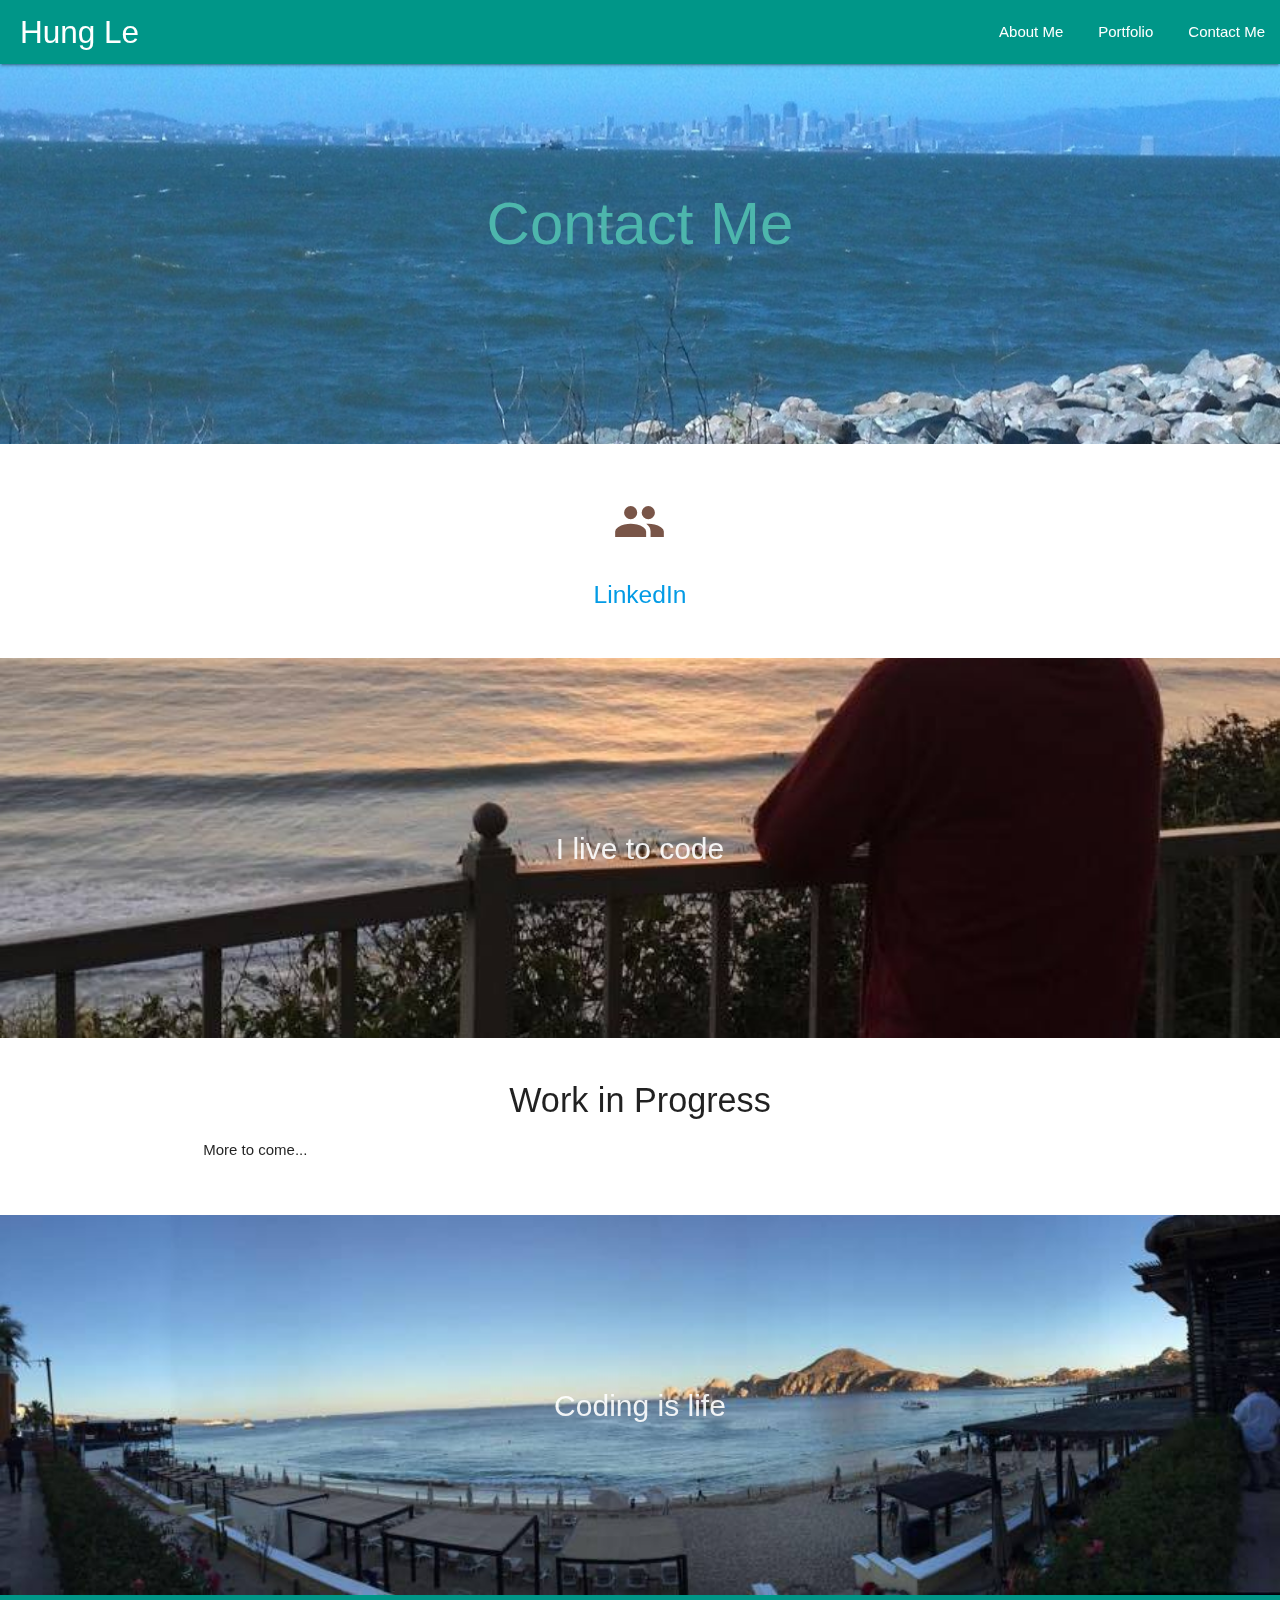
==== contactme.html @ c162aa57 "changed font size for mobile for titles. removed extra css file load at top of pages" ====
<!DOCTYPE html>
<html lang="en">
<head>
  <meta http-equiv="Content-Type" content="text/html; charset=UTF-8"/>
  <meta name="viewport" content="width=device-width, initial-scale=1"/>
  <title>Hung Le Portfolio</title>

  <!-- CSS  -->
  <link href="https://fonts.googleapis.com/icon?family=Material+Icons" rel="stylesheet">
  <link href="css/materialize.css" type="text/css" rel="stylesheet" media="screen,projection"/>
  <link href="css/style.css" type="text/css" rel="stylesheet" media="screen,projection"/>
</head>
<body>

  <nav>
    <div class="nav-wrapper">
      <a href="index.html" class="brand-logo">Hung Le</a>
      <a href="index.html" data-target="mobile-demo" class="sidenav-trigger"><i id="hamburger" class="material-icons">menu</i></a>
      <ul class="right hide-on-med-and-down">
        <li><a href="index.html">About Me</a></li>
        <li><a href="portfolio.html">Portfolio</a></li>
        <li><a href="contactme.html">Contact Me</a></li>
      </ul>
    </div>
  </nav>

  <ul class="sidenav" id="mobile-demo">
    <li><a href="index.html">About Me</a></li>
    <li><a href="portfolio.html">Portfolio</a></li>
    <li><a href="contactme.html">Contact me</a></li>
  </ul>
         

  <div id="index-banner" class="parallax-container">
    <div class="section no-pad-bot">
      <div class="container">
        <!-- <br><br> -->
        <h1 class="page-name">Contact Me</h1>
        <!-- <div class="row center">
          <h5 class="header col s12 light">A modern responsive front-end framework based on Material Design</h5>
        </div> -->
        <!-- <div class="row center">
          <a href="http://materializecss.com/getting-started.html" id="download-button" class="btn-large waves-effect waves-light teal lighten-1">Get Started</a>
        </div> -->
        <!-- <br><br> -->

      </div>
    </div>
    <div class="parallax"><img src="images/Bay Water.jpg" alt="Bay Water"></div>
  </div>


  <div class="container">
    <div class="section">

      <!--   Icon Section   -->
      <div class="row">
        <div class="col s12 m4">
          <!-- <div class="icon-block">
            <h2 class="center brown-text"><i class="material-icons">flash_on</i></h2>
            <h5 class="center">Contact info coming</h5>

            <p class="light">

            </p>
          </div> -->
        </div>

        <div class="col s12 m4">
          <div class="icon-block">
            <h2 class="center brown-text"><i class="material-icons"><a id="linked-icon"  href="https://www.linkedin.com/in/hung-le-686920bb/" target="_blank">group</a></i></h2>
            <h5 class="center"><a href="https://www.linkedin.com/in/hung-le-686920bb/" target="_blank">LinkedIn</a></h5>

            <p class="light">
              
            </p>
          </div>
        </div>

        <div class="col s12 m4">
          <!-- <div class="icon-block">
            <h2 class="center brown-text"><i class="material-icons">settings</i></h2>
            <h5 class="center">Resume coming</h5>

            <p class="light">
              
            </p>
          </div> -->
        </div>
      </div>

    </div>
  </div>


  <div class="parallax-container valign-wrapper">
    <div class="section no-pad-bot">
      <div class="container">
        <div class="row center">
          <h5 class="header col s12 light">I live to code</h5>
        </div>
      </div>
    </div>
    <div class="parallax"><img src="images/Sunset.jpg" alt="Sunset"></div>
  </div>

  <div class="container">
    <div class="section">

      <div class="row">
        <div class="col s12 center">
          <h3><i class="mdi-content-send brown-text"></i></h3>
          <h4>Work in Progress</h4>
          <p class="left-align light">More to come...</p>
        </div>
      </div>

    </div>
  </div>


  <div class="parallax-container valign-wrapper">
    <div class="section no-pad-bot">
      <div class="container">
        <div class="row center">
          <h5 class="header col s12 light">Coding is life</h5>
        </div>
      </div>
    </div>
    <div class="parallax"><img src="images/Beach.jpg" alt="Beach"></div>
  </div>

  <footer class="page-footer teal">
    <!-- <div class="container">
      <div class="row">
        <div class="col l6 s12">
          <h5 class="white-text">Company Bio</h5>
          <p class="grey-text text-lighten-4">We are a team of college students working on this project like it's our full time job. Any amount would help support and continue development on this project and is greatly appreciated.</p>


        </div>
        <div class="col l3 s12">
          <h5 class="white-text">Settings</h5>
          <ul>
            <li><a class="white-text" href="#!">Link 1</a></li>
            <li><a class="white-text" href="#!">Link 2</a></li>
            <li><a class="white-text" href="#!">Link 3</a></li>
            <li><a class="white-text" href="#!">Link 4</a></li>
          </ul>
        </div>
        <div class="col l3 s12">
          <h5 class="white-text">Connect</h5>
          <ul>
            <li><a class="white-text" href="#!">Link 1</a></li>
            <li><a class="white-text" href="#!">Link 2</a></li>
            <li><a class="white-text" href="#!">Link 3</a></li>
            <li><a class="white-text" href="#!">Link 4</a></li>
          </ul>
        </div>
      </div>
    </div>
    <div class="footer-copyright">
      <div class="container">
      Made by <a class="brown-text text-lighten-3" href="http://materializecss.com">Materialize</a>
      </div>
    </div> -->
  </footer>


  <!--  Scripts-->
  <script src="https://code.jquery.com/jquery-2.1.1.min.js"></script>
  <script src="javascript/materialize.js"></script>
  <script src="javascript/init.js"></script>
  <script type="text/javascript" src="javascript/javascript.js"></script>

  </body>
</html>
---- css/style.css ----
/* Custom Stylesheet */
/**
 * Use this file to override Materialize files so you can update
 * the core Materialize files in the future
 *
 * Made By MaterializeCSS.com
 */

nav ul a,
nav .brand-logo {
  color: white;
  padding-left: 20px;
}

p {
  line-height: 2rem;
}

.sidenav-trigger {
  color: #26a69a;
}

.parallax-container {
  min-height: 380px;
  line-height: 0;
  height: auto;
  color: rgba(255,255,255,.9);
}
  .parallax-container .section {
    width: 100%;
  }

.icon-block {
  padding: 0 15px;
}
.icon-block .material-icons {
  font-size: inherit;
}

footer.page-footer {
  margin: 0;
}

.nav-wrapper {
  background-color: #009688;
}

.work {
  position: relative;
  float: left;
  width: 274px;
  margin: 20px 0 25px;
  overflow: auto;
}

.work:nth-child(even) {
  margin-right: 40px;
}

.work img {
  width: 100%;
  border: 0 none;
  opacity: 0.8;
}

.work h3 {
  position: absolute;
  bottom: 20px;
  width: 100%;
  padding: 15px;
  margin-bottom: 0;
  line-height: 0px;
  color: #ffffff;
  text-align: center;
  background: #4aaaa5;
  border-bottom: 0;
}

.page-name {
  padding-top: 70px;
  font-size: 60px;
  display: block;
  text-align: center;
  color: #4db6ac;
}

.header {
  font-size: 30px;
}

#linked-icon {
  color: #795548;
}

#hamburger {
  color: white;
}



/* Media Settings */
@media only screen and (max-width : 992px) {
  .parallax-container .section {
    position: absolute;
    top: 40%;
  }
  #index-banner .section {
    top: 10%;
  }
  .col-lg-4 {
    display: inline-block;
    margin-left: 30%;
    margin-right: 30%;
  }
  .page-name {
    font-size: 50px;
  }
}

@media only screen and (max-width : 600px) {
  #index-banner .section {
    top: 0;
  }
  .col-lg-4 {
    display: inline-block;
    margin-left: 20%;
    margin-right: 20%;
  }
  .page-name {
    font-size: 40px;
  }
}
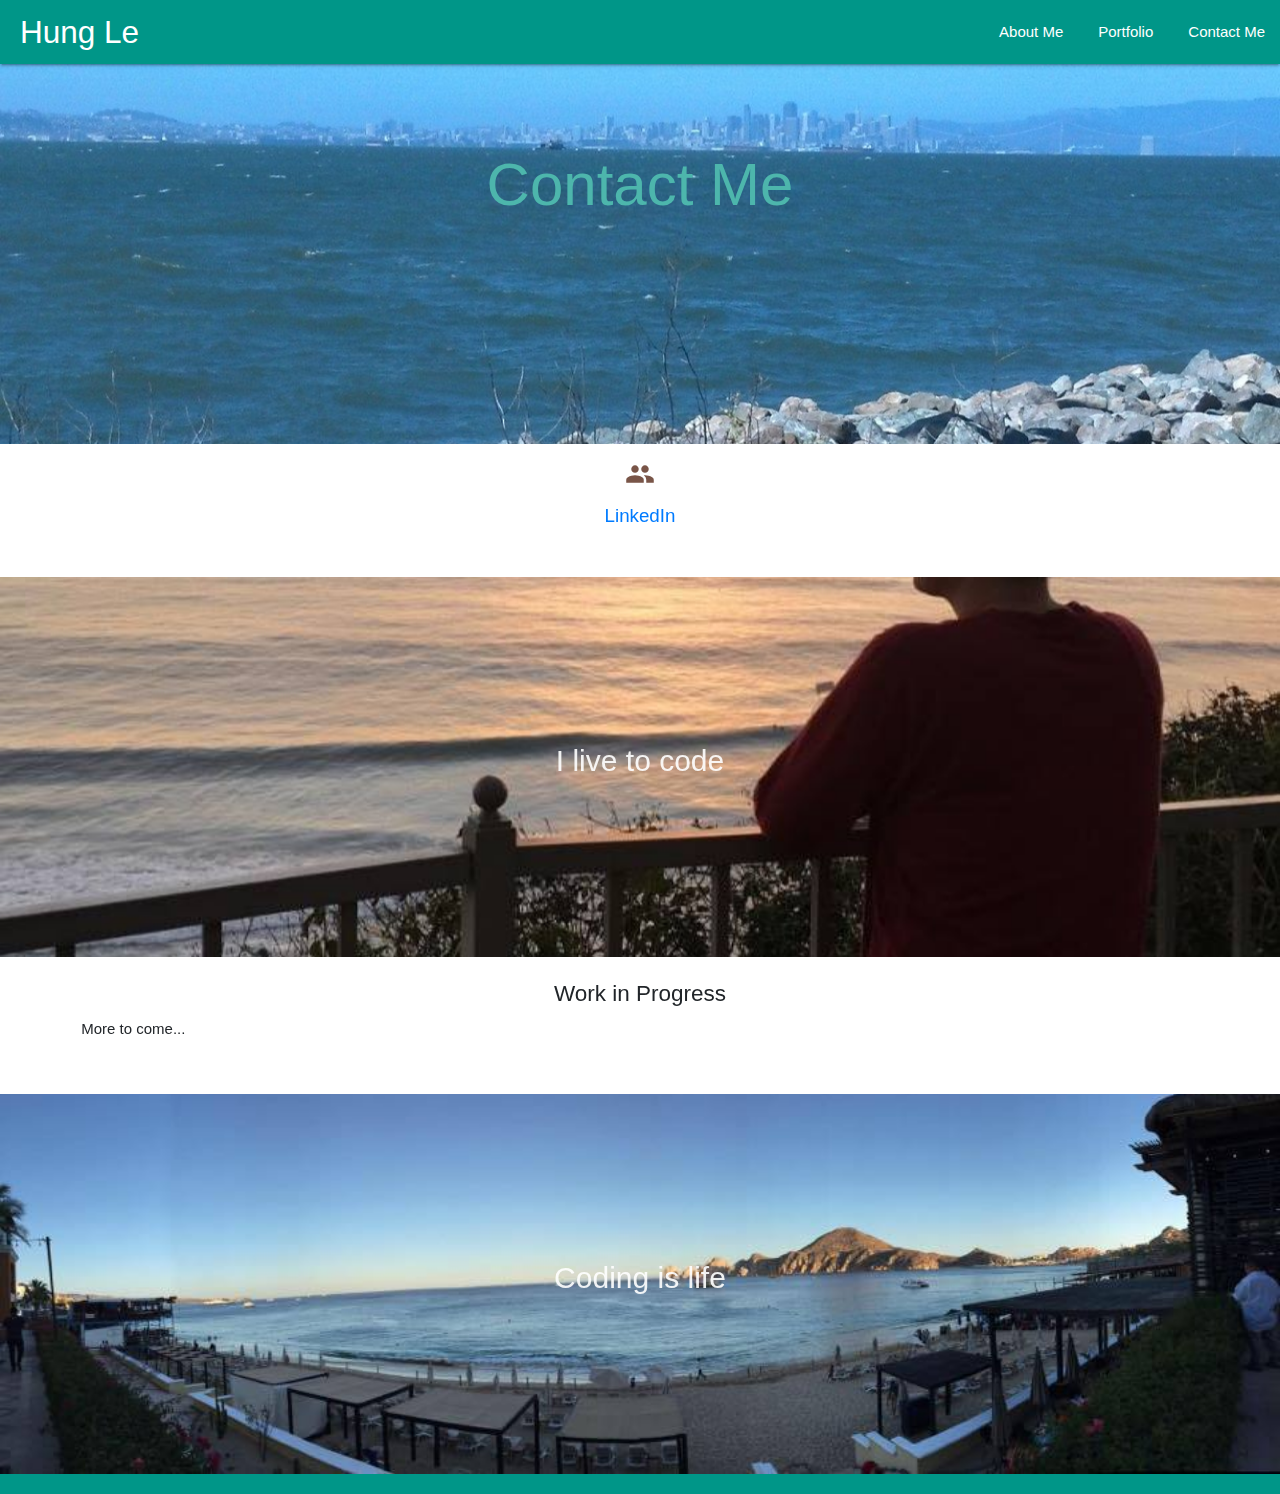
==== commit 280c213a: "added bootstrap CSS link to index and contact pages" ====
--- a/contactme.html
+++ b/contactme.html
@@ -8,6 +8,7 @@
   <!-- CSS  -->
   <link href="https://fonts.googleapis.com/icon?family=Material+Icons" rel="stylesheet">
   <link href="css/materialize.css" type="text/css" rel="stylesheet" media="screen,projection"/>
+  <link rel="stylesheet" href="https://stackpath.bootstrapcdn.com/bootstrap/4.4.1/css/bootstrap.min.css" integrity="sha384-Vkoo8x4CGsO3+Hhxv8T/Q5PaXtkKtu6ug5TOeNV6gBiFeWPGFN9MuhOf23Q9Ifjh" crossorigin="anonymous">
   <link href="css/style.css" type="text/css" rel="stylesheet" media="screen,projection"/>
 </head>
 <body>
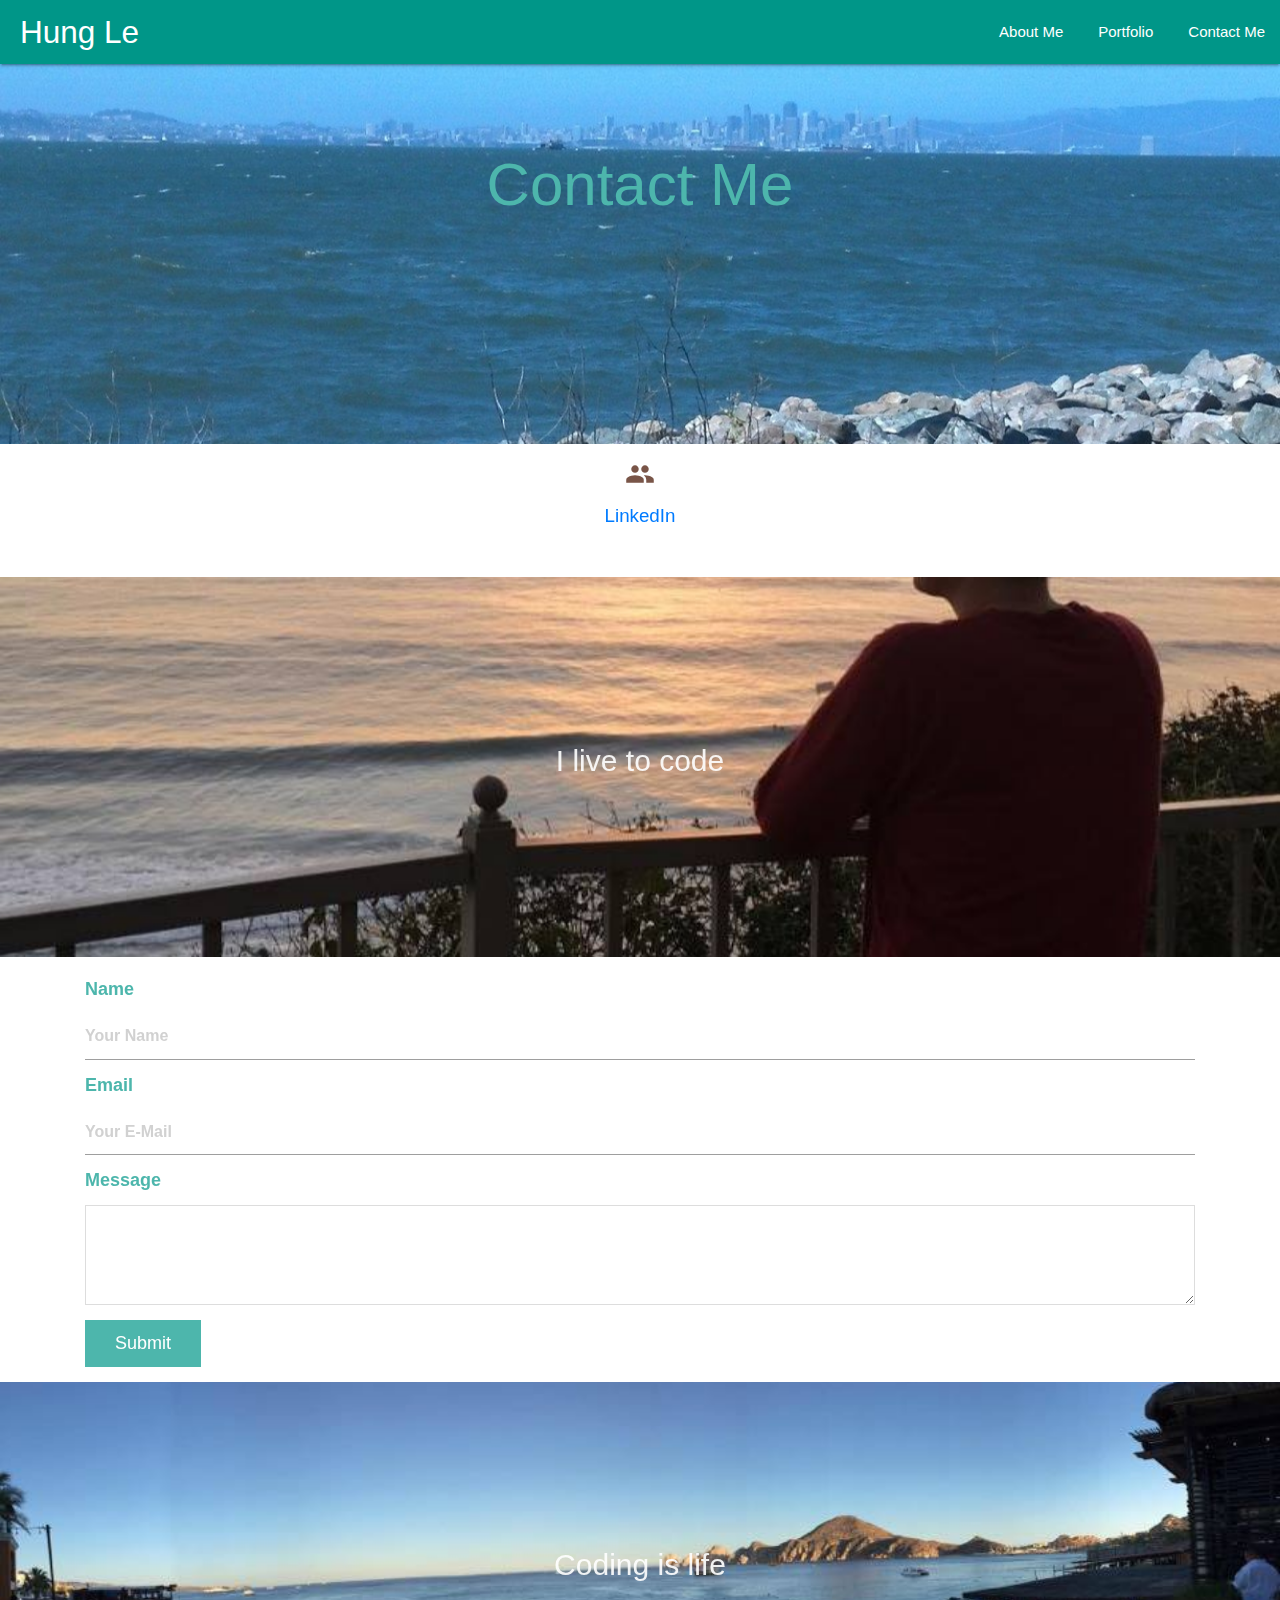
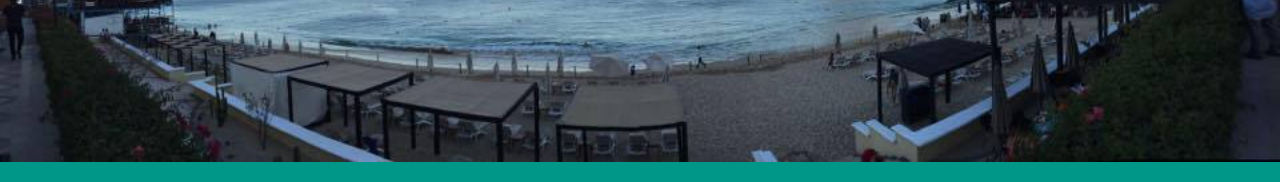
==== commit d6f48b00: "added resume and about me paragraph to about me page" ====
--- a/contactme.html
+++ b/contactme.html
@@ -108,13 +108,23 @@
   <div class="container">
     <div class="section">
 
-      <div class="row">
-        <div class="col s12 center">
-          <h3><i class="mdi-content-send brown-text"></i></h3>
-          <h4>Work in Progress</h4>
-          <p class="left-align light">More to come...</p>
-        </div>
-      </div>
+      <form id="contact-form">
+        <ul>
+          <li>
+            <label for="name">Name</label>
+            <input type="text" id="name" name="name" placeholder="Your Name" required="required">
+          </li>
+          <li>
+            <label for="email">Email</label>
+            <input type="email" id="email" name="email" placeholder="Your E-Mail" required="required">
+          </li>
+          <li>
+            <label for="message">Message</label>
+            <textarea id="message" name="message" required="required"></textarea>
+          </li>
+        </ul>
+        <input type="submit">
+      </form>
 
     </div>
   </div>
--- a/css/style.css
+++ b/css/style.css
@@ -95,7 +95,48 @@
 #hamburger {
   color: white;
 }
+/* 
+#contact-form ul {
+  margin-bottom: 20px;
+}
 
+#contact-form li {
+  margin-bottom: 10px;
+} */
+
+label,
+input[type=text],
+input[type=email],
+textarea {
+  display: block;
+  width: 100%;
+  font-size: 18px;
+  line-height: 34px;
+  color: #4db6ac;
+  font-weight: bold;
+}
+
+input[type=text],
+input[type=email],
+textarea {
+  height: 35px;
+  padding: 0 10px;
+  font-size: 14px;
+  border: 1px solid #dddddd;
+}
+
+textarea {
+  height: 100px;
+}
+
+input[type=submit] {
+  padding: 10px 30px;
+  font-size: 18px;
+  color: #ffffff;
+  cursor: pointer;
+  background: #4db6ac;
+  border: 0 none;
+}
 
 
 /* Media Settings */
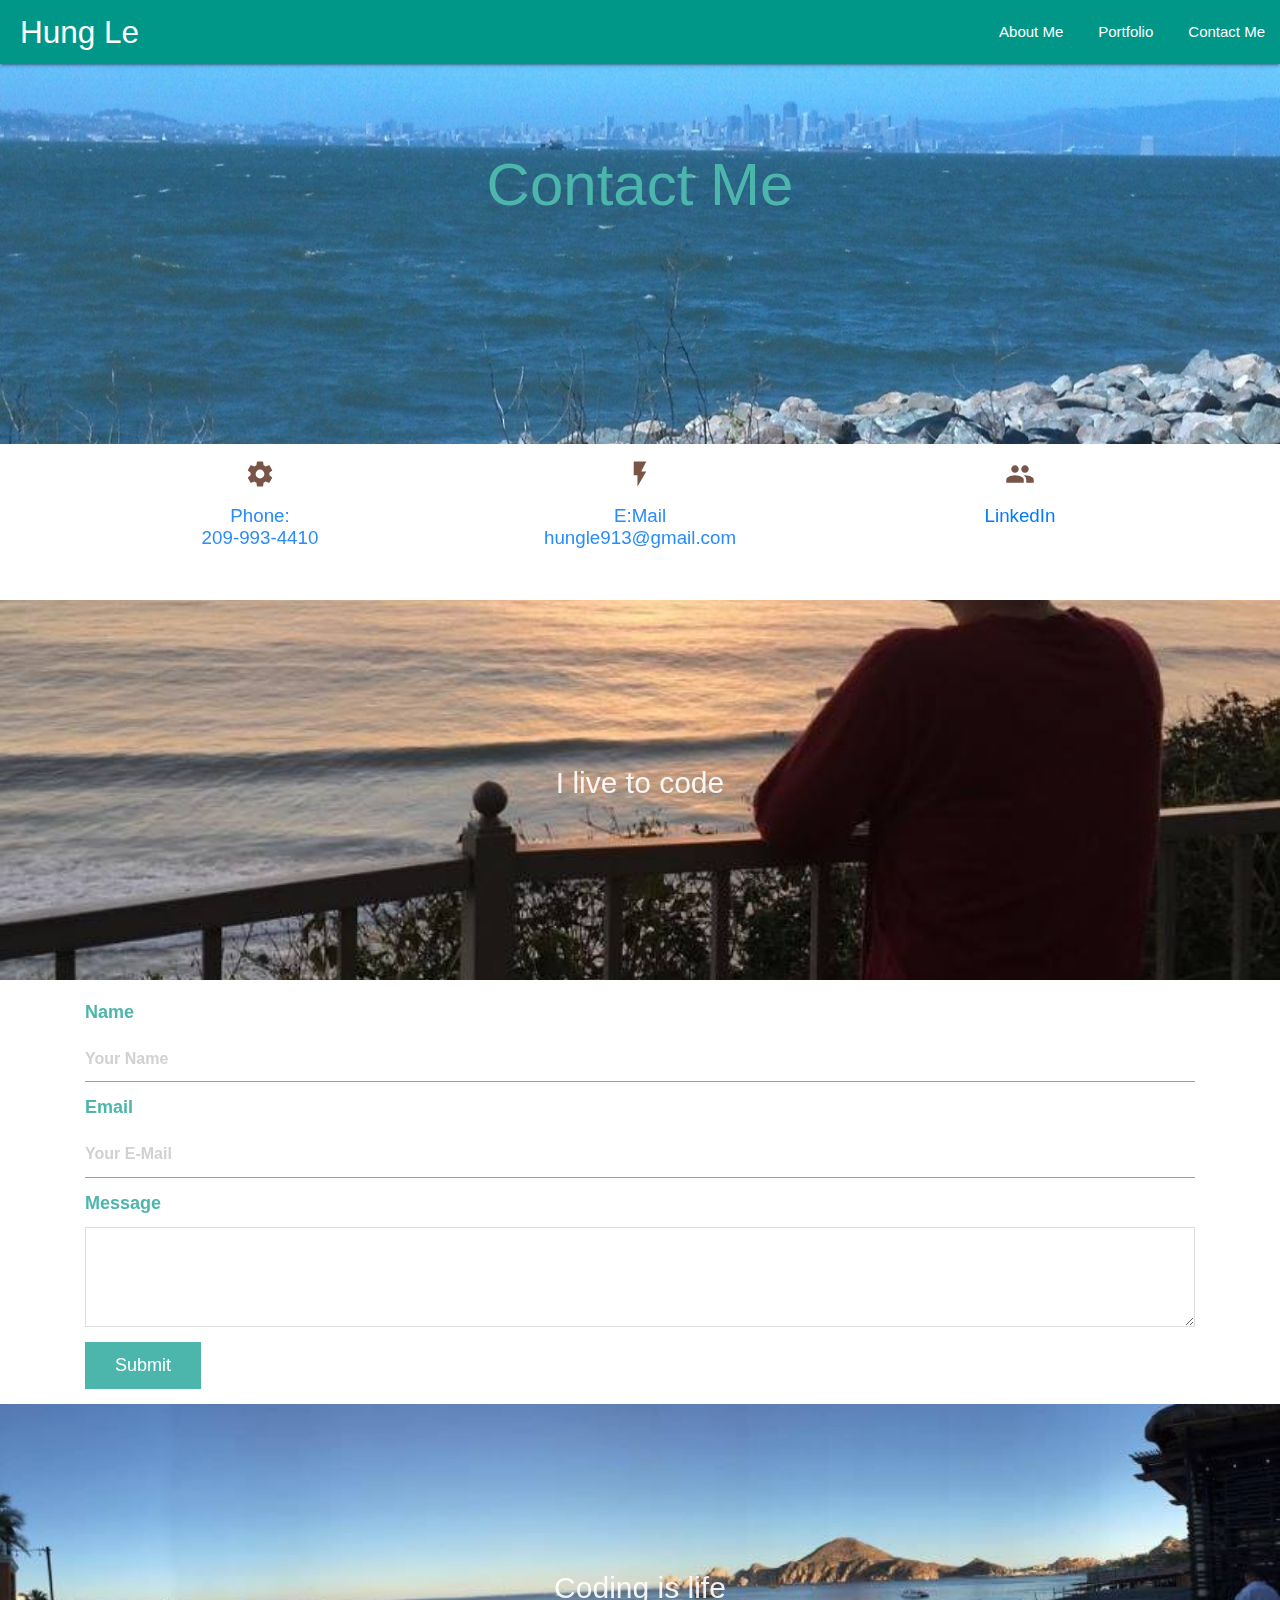
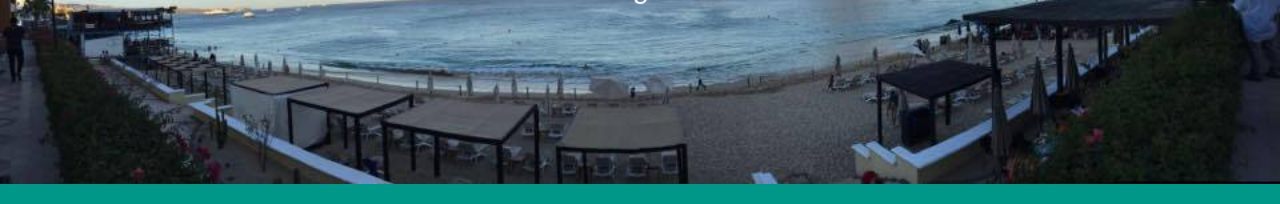
==== commit df6bd653: "added phone and e-mail to contact page." ====
--- a/contactme.html
+++ b/contactme.html
@@ -35,15 +35,8 @@
   <div id="index-banner" class="parallax-container">
     <div class="section no-pad-bot">
       <div class="container">
-        <!-- <br><br> -->
+
         <h1 class="page-name">Contact Me</h1>
-        <!-- <div class="row center">
-          <h5 class="header col s12 light">A modern responsive front-end framework based on Material Design</h5>
-        </div> -->
-        <!-- <div class="row center">
-          <a href="http://materializecss.com/getting-started.html" id="download-button" class="btn-large waves-effect waves-light teal lighten-1">Get Started</a>
-        </div> -->
-        <!-- <br><br> -->
 
       </div>
     </div>
@@ -53,43 +46,38 @@
 
   <div class="container">
     <div class="section">
-
-      <!--   Icon Section   -->
       <div class="row">
         <div class="col s12 m4">
-          <!-- <div class="icon-block">
+          <div class="icon-block">
+            <h2 class="center brown-text"><i class="material-icons">settings</i></h2>
+            <h5 id="phone" class="center">Phone: <br> 209-993-4410</h5>
+      
+            <p class="light">
+                    
+            </p>
+          </div>
+        </div>
+
+        <div class="col s12 m4">
+          <div class="icon-block">
             <h2 class="center brown-text"><i class="material-icons">flash_on</i></h2>
-            <h5 class="center">Contact info coming</h5>
-
+            <h5 id="email" class="center">E:Mail <br> hungle913@gmail.com</h5>
             <p class="light">
-
             </p>
-          </div> -->
+          </div>
         </div>
 
         <div class="col s12 m4">
           <div class="icon-block">
             <h2 class="center brown-text"><i class="material-icons"><a id="linked-icon"  href="https://www.linkedin.com/in/hung-le-686920bb/" target="_blank">group</a></i></h2>
             <h5 class="center"><a href="https://www.linkedin.com/in/hung-le-686920bb/" target="_blank">LinkedIn</a></h5>
-
             <p class="light">
               
             </p>
           </div>
         </div>
 
-        <div class="col s12 m4">
-          <!-- <div class="icon-block">
-            <h2 class="center brown-text"><i class="material-icons">settings</i></h2>
-            <h5 class="center">Resume coming</h5>
-
-            <p class="light">
-              
-            </p>
-          </div> -->
-        </div>
       </div>
-
     </div>
   </div>
 
@@ -142,39 +130,7 @@
   </div>
 
   <footer class="page-footer teal">
-    <!-- <div class="container">
-      <div class="row">
-        <div class="col l6 s12">
-          <h5 class="white-text">Company Bio</h5>
-          <p class="grey-text text-lighten-4">We are a team of college students working on this project like it's our full time job. Any amount would help support and continue development on this project and is greatly appreciated.</p>
 
-
-        </div>
-        <div class="col l3 s12">
-          <h5 class="white-text">Settings</h5>
-          <ul>
-            <li><a class="white-text" href="#!">Link 1</a></li>
-            <li><a class="white-text" href="#!">Link 2</a></li>
-            <li><a class="white-text" href="#!">Link 3</a></li>
-            <li><a class="white-text" href="#!">Link 4</a></li>
-          </ul>
-        </div>
-        <div class="col l3 s12">
-          <h5 class="white-text">Connect</h5>
-          <ul>
-            <li><a class="white-text" href="#!">Link 1</a></li>
-            <li><a class="white-text" href="#!">Link 2</a></li>
-            <li><a class="white-text" href="#!">Link 3</a></li>
-            <li><a class="white-text" href="#!">Link 4</a></li>
-          </ul>
-        </div>
-      </div>
-    </div>
-    <div class="footer-copyright">
-      <div class="container">
-      Made by <a class="brown-text text-lighten-3" href="http://materializecss.com">Materialize</a>
-      </div>
-    </div> -->
   </footer>
 
 
--- a/css/style.css
+++ b/css/style.css
@@ -95,14 +95,14 @@
 #hamburger {
   color: white;
 }
-/* 
-#contact-form ul {
-  margin-bottom: 20px;
+
+#email {
+  color: #288BFF;
 }
 
-#contact-form li {
-  margin-bottom: 10px;
-} */
+#phone{
+  color: #288BFF;
+}
 
 label,
 input[type=text],
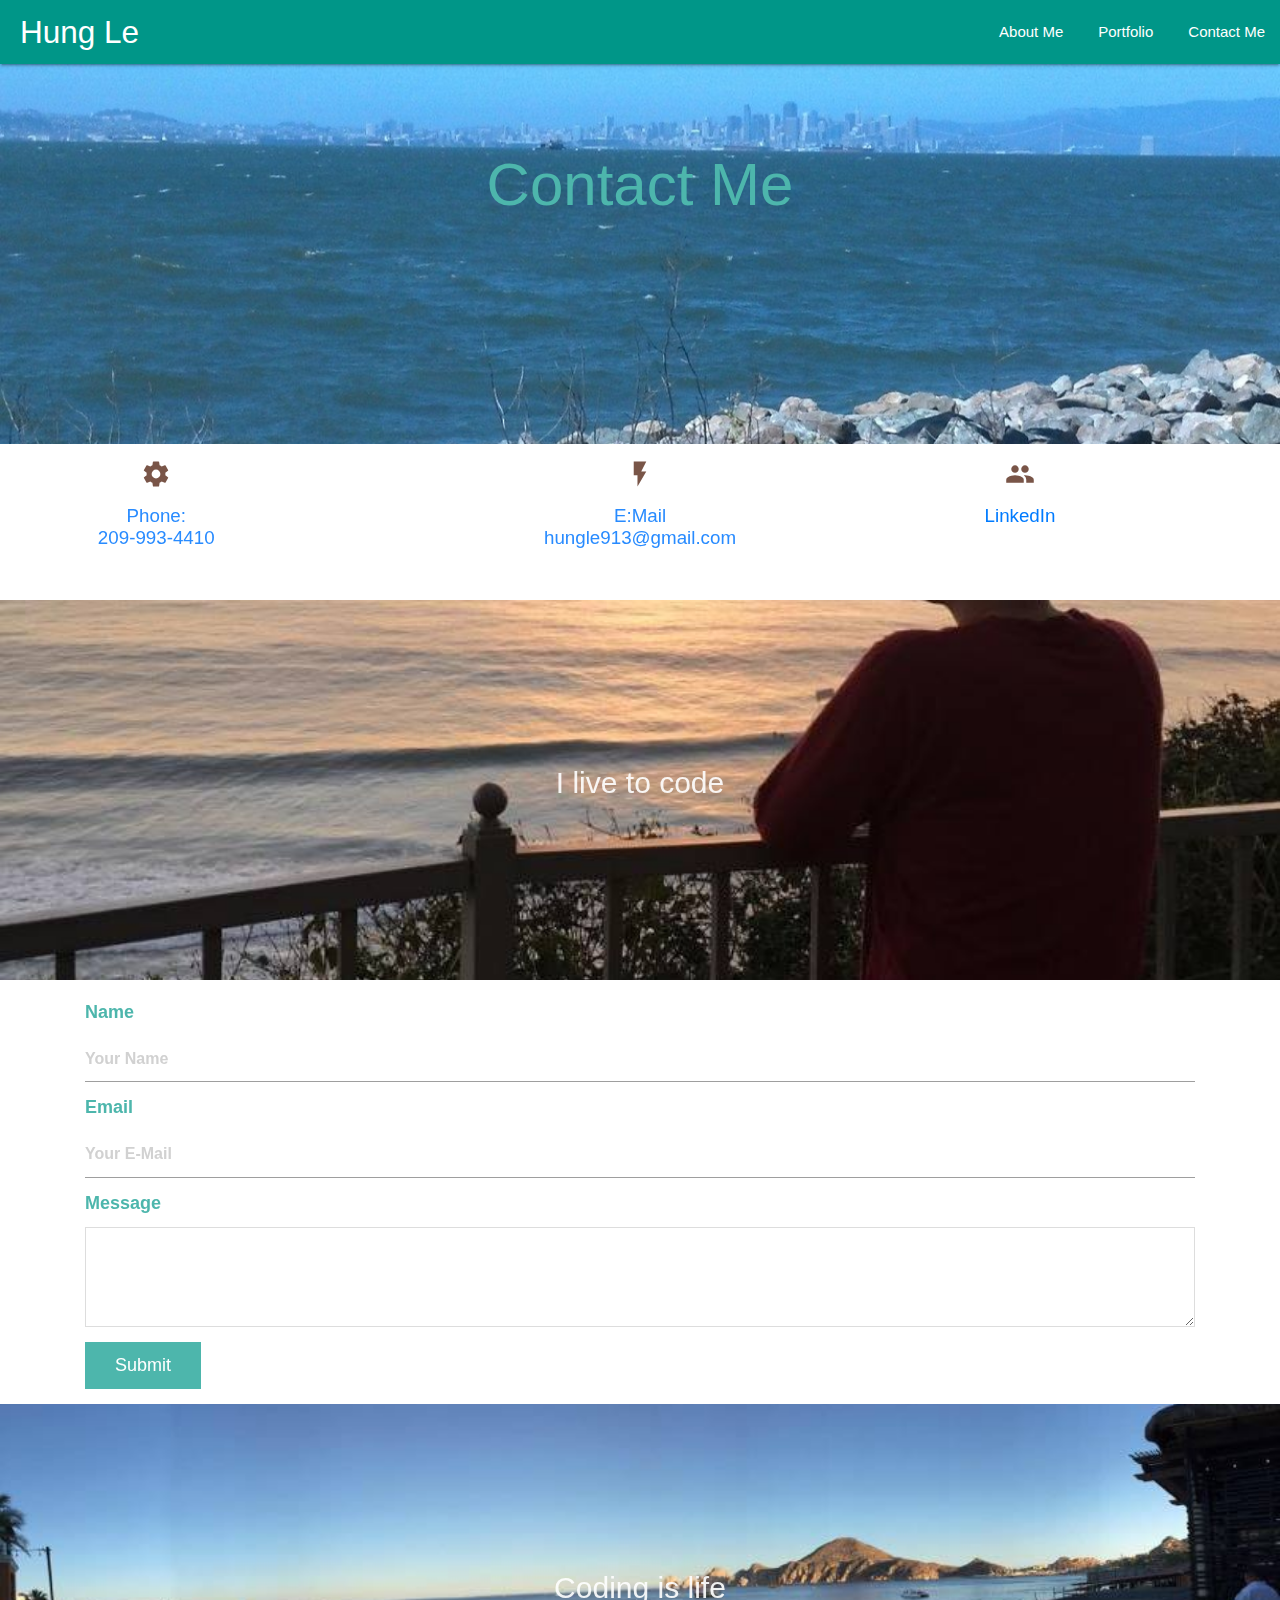
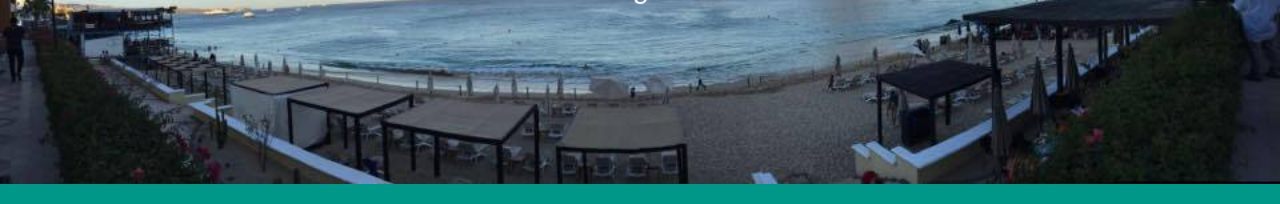
==== commit 04a86c5b: "adjusted width of phone number container for mobile" ====
--- a/contactme.html
+++ b/contactme.html
@@ -48,7 +48,7 @@
     <div class="section">
       <div class="row">
         <div class="col s12 m4">
-          <div class="icon-block">
+          <div id="phone-number" class="icon-block">
             <h2 class="center brown-text"><i class="material-icons">settings</i></h2>
             <h5 id="phone" class="center">Phone: <br> 209-993-4410</h5>
       
--- a/css/style.css
+++ b/css/style.css
@@ -104,6 +104,10 @@
   color: #288BFF;
 }
 
+#phone-number {
+  width: 150px;
+}
+
 label,
 input[type=text],
 input[type=email],
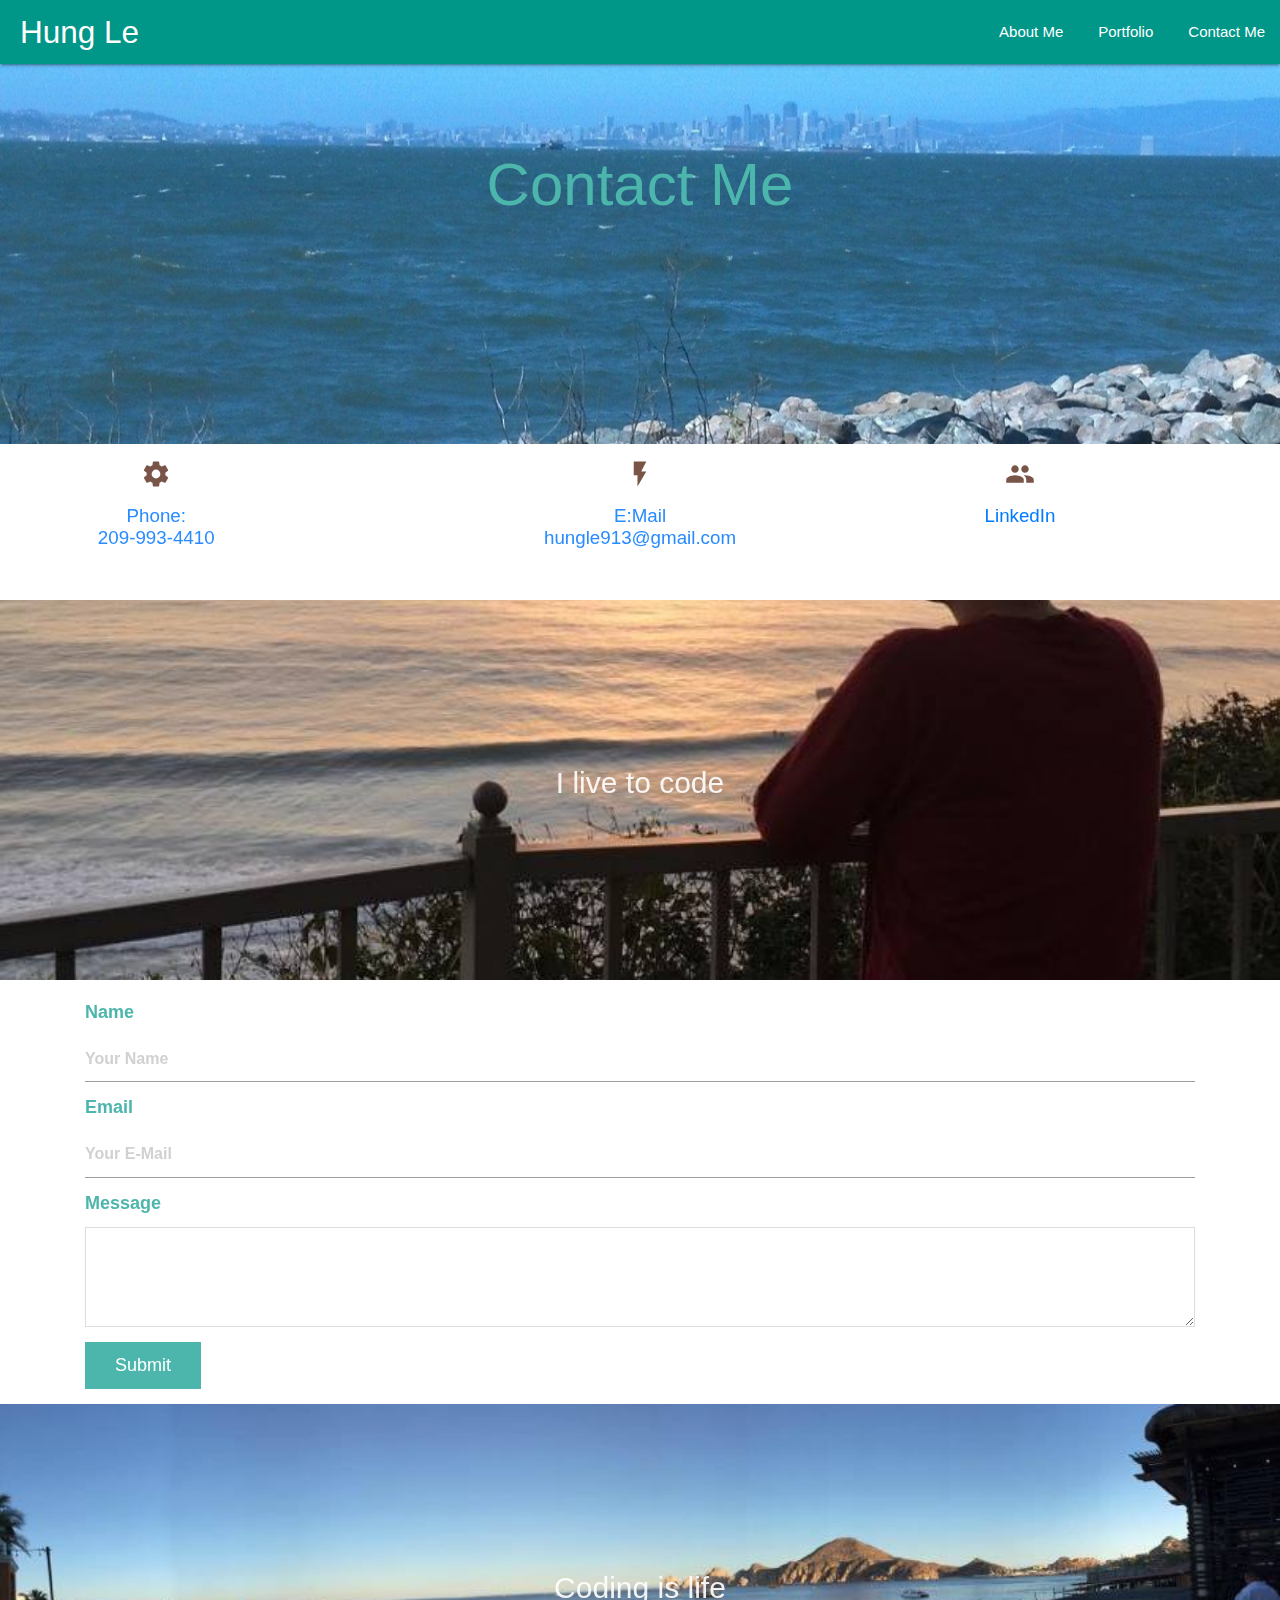
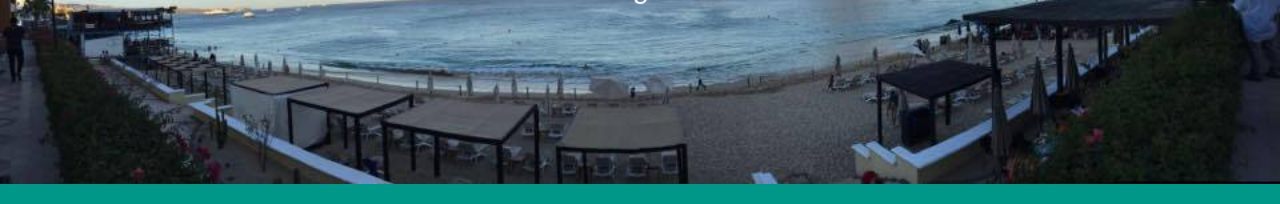
==== commit cb575840: "removed padding on icon block styling" ====
--- a/contactme.html
+++ b/contactme.html
@@ -47,7 +47,7 @@
   <div class="container">
     <div class="section">
       <div class="row">
-        <div class="col s12 m4">
+        <div class="col s12 m2">
           <div id="phone-number" class="icon-block">
             <h2 class="center brown-text"><i class="material-icons">settings</i></h2>
             <h5 id="phone" class="center">Phone: <br> 209-993-4410</h5>
--- a/css/style.css
+++ b/css/style.css
@@ -30,9 +30,6 @@
     width: 100%;
   }
 
-.icon-block {
-  padding: 0 15px;
-}
 .icon-block .material-icons {
   font-size: inherit;
 }
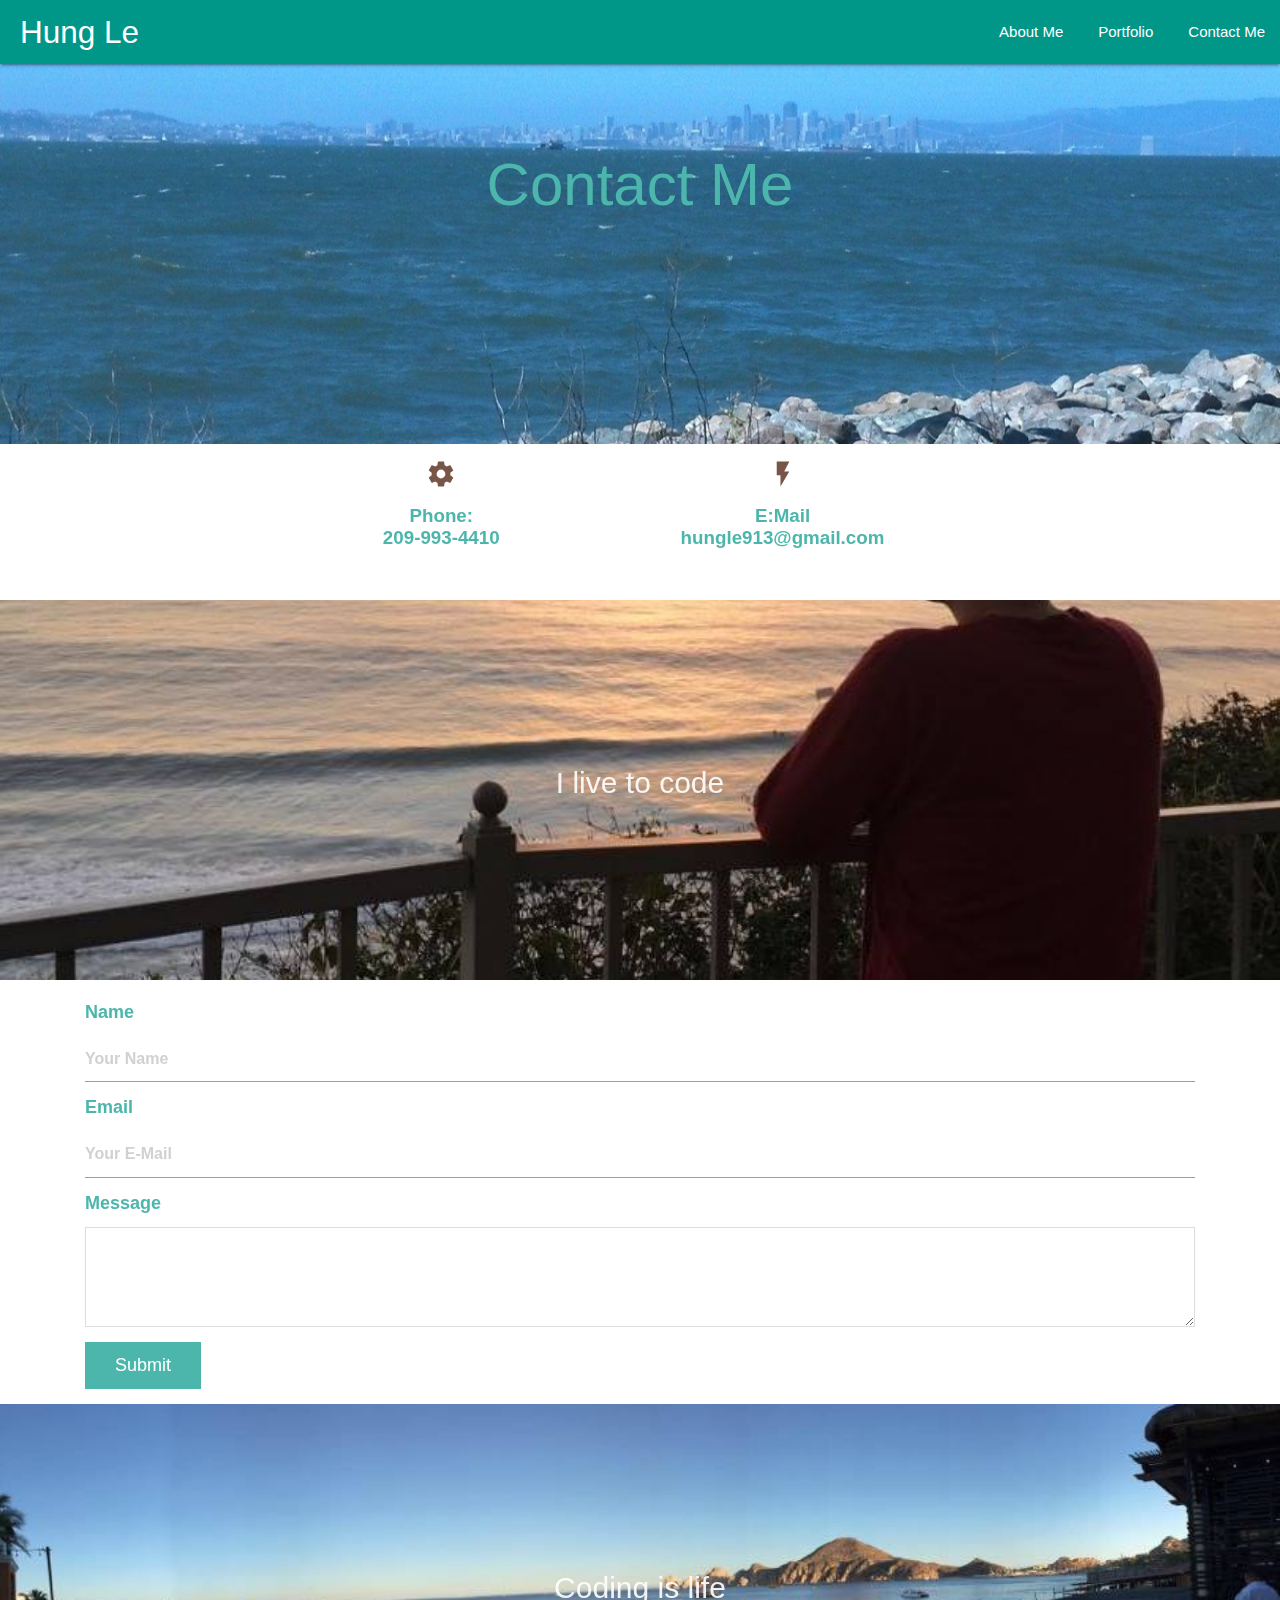
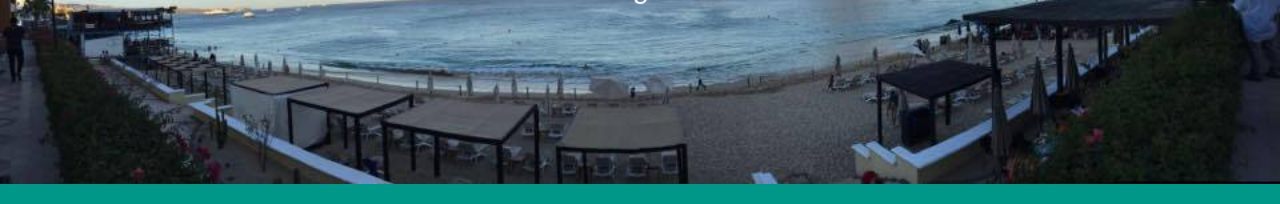
==== commit 8de65119: "moved LinkedIn to about me page next to resume. also changed font color for e-mail and phone number" ====
--- a/contactme.html
+++ b/contactme.html
@@ -47,6 +47,7 @@
   <div class="container">
     <div class="section">
       <div class="row">
+        <div class="col s12 m4"></div>
         <div class="col s12 m2">
           <div id="phone-number" class="icon-block">
             <h2 class="center brown-text"><i class="material-icons">settings</i></h2>
@@ -66,17 +67,7 @@
             </p>
           </div>
         </div>
-
-        <div class="col s12 m4">
-          <div class="icon-block">
-            <h2 class="center brown-text"><i class="material-icons"><a id="linked-icon"  href="https://www.linkedin.com/in/hung-le-686920bb/" target="_blank">group</a></i></h2>
-            <h5 class="center"><a href="https://www.linkedin.com/in/hung-le-686920bb/" target="_blank">LinkedIn</a></h5>
-            <p class="light">
-              
-            </p>
-          </div>
-        </div>
-
+        <div class="col s12 m4"></div>
       </div>
     </div>
   </div>
--- a/css/style.css
+++ b/css/style.css
@@ -94,11 +94,13 @@
 }
 
 #email {
-  color: #288BFF;
+  color: #4db6ac;
+  font-weight: bold;
 }
 
 #phone{
-  color: #288BFF;
+  color: #4db6ac;
+  font-weight: bold;
 }
 
 #phone-number {
